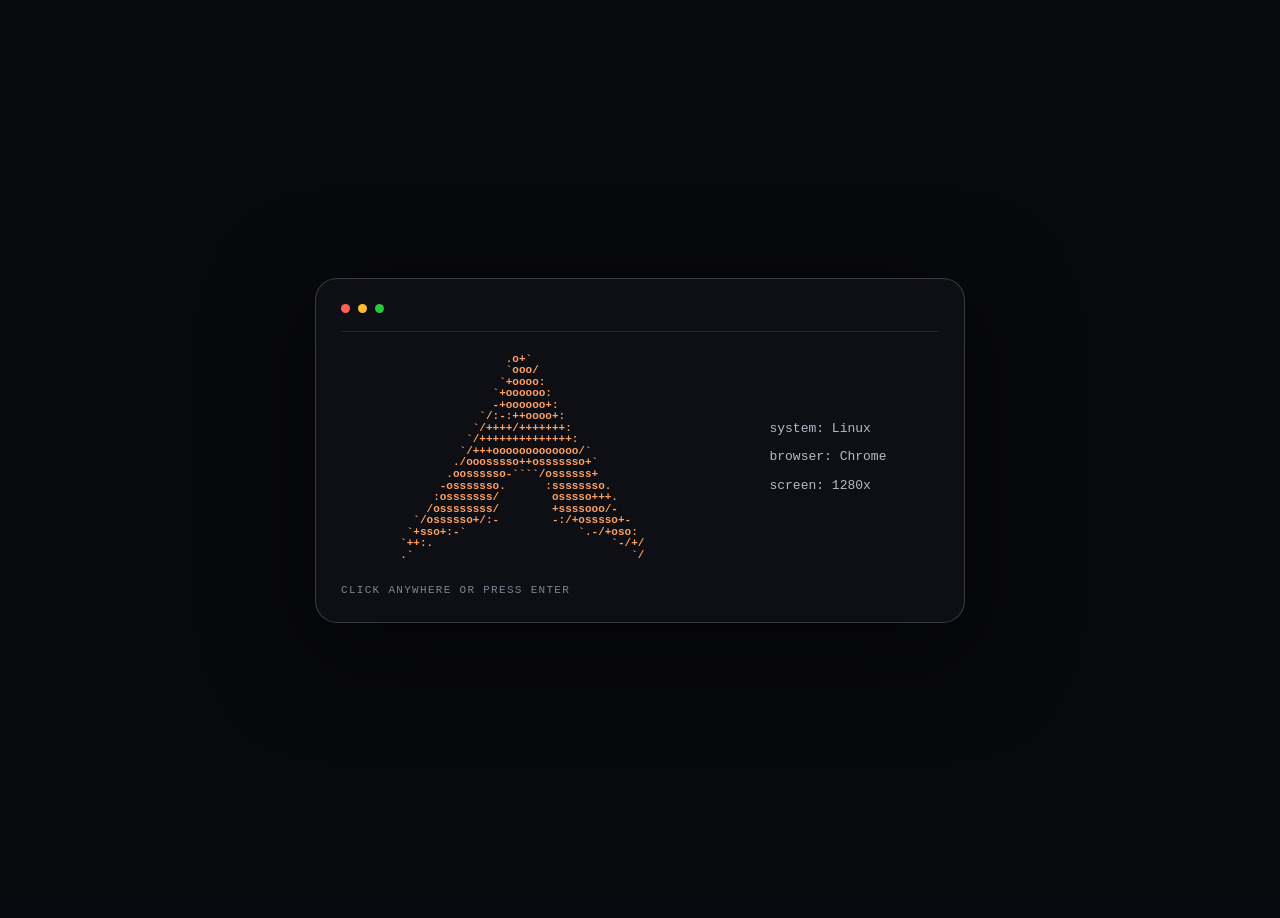
==== index.html @ e975f7ea "Add files via upload" ====
<!DOCTYPE html>
<html lang="ru">
<head>
  <meta charset="UTF-8" />
  <meta name="viewport" content="width=device-width, initial-scale=1.0" />
  <meta name="theme-color" content="#0d0e13" />
  <title>KW1KX — Portfolio</title>
  <link rel="preconnect" href="https://fonts.googleapis.com">
  <link rel="preconnect" href="https://fonts.gstatic.com" crossorigin>
  <link href="https://fonts.googleapis.com/css2?family=Inter:wght@400;500;600;700;800&display=swap" rel="stylesheet">
  <link rel="stylesheet" href="style.css" />
</head>
<body>
  <div id="boot" class="boot-screen">
    <div class="terminal">
      <div class="terminal-dots"><i></i><i></i><i></i></div>
      <div class="terminal-line"></div>
      <div class="boot-content">
<pre class="ascii" aria-hidden="true">
                 .o+`
                 `ooo/
                `+oooo:
               `+oooooo:
               -+oooooo+:
             `/:-:++oooo+:
            `/++++/+++++++:
           `/++++++++++++++:
          `/+++ooooooooooooo/`
         ./ooosssso++osssssso+`
        .oossssso-````/ossssss+
       -osssssso.      :ssssssso.
      :osssssss/        osssso+++.
     /ossssssss/        +ssssooo/-
   `/ossssso+/:-        -:/+osssso+-
  `+sso+:-`                 `.-/+oso:
 `++:.                           `-/+/
 .`                                 `/
</pre>
     <div class="system-info">
  <div id="system"></div>
  <div id="browser"></div>
  <div id="screen"></div>
  <div id="language"></div>
</div>
      </div>
      <div class="boot-hint">CLICK ANYWHERE OR PRESS ENTER</div>
    </div>
  </div>

  <main class="page">
    <section class="hero card">
      <div class="hero-glow glow-one"></div>
      <div class="hero-glow glow-two"></div>
      <div class="avatar-ring">
        <img src="assets/photo_2026-09-13_06-28-17.jpg" alt="Avatar" id="avatar">
      </div>
      <div class="hero-text">
        <h1><span>kw1kx</span></h1>
        <p>&lt; <strong>Developer</strong> / Student &gt;</p>
      </div>
    </section>

    <section class="grid">
      <article class="card quote-card">
        <div class="quote-mark">“</div>
        <h2>My code works, I don't<br>know why.</h2>
      </article>

      <article class="card about-card">
        <div class="section-title">// ABOUT ME</div>
        <div class="info-row"><span>Identity</span><b>kw1kx</b></div>
        <div class="info-row"><span>Location</span><b>Russia</b></div>
        <div class="info-row"><span>Stack</span><b>Python, C#</b></div>
      </article>
    </section>

    <section class="links">
      <a class="link-card card" href="https://t.me/kw1kxx" target="_blank" rel="noopener">
        <span class="link-icon">➤</span><b>Telegram</b><span class="arrow">↗</span>
      </a>
      <a class="link-card card" href="https://github.com/kw1kx" target="_blank" rel="noopener">
        <span class="link-icon">●</span><b>GitHub</b><span class="arrow">↗</span>
      </a>
<a class="link-card card" href="https://www.tiktok.com/@kw1kx" target="_blank" rel="noopener">
  <span class="link-icon tiktok-icon">
    <svg viewBox="0 0 24 24" aria-hidden="true">
      <path d="M19.59 6.69a4.83 4.83 0 0 1-3.77-3.77V2h-3.45v13.67a2.89 2.89 0 1 1-2.89-2.89c.32 0 .63.05.92.15v-3.52a6.37 6.37 0 1 0 5.42 6.29V8.78a8.27 8.27 0 0 0 4.83 1.56V6.9a4.84 4.84 0 0 1-1.06-.21z"/>
    </svg>
  </span>
  <b>TikTok</b>
  <span class="arrow">↗</span>
</a>
    </section>

    <footer>© 2026 @KW1KX</footer>
  </main>

  <script src="script.js"></script>
</body>
</html>
---- style.css ----
*{
  box-sizing:border-box
}

:root{
  --bg:#090a0f;
  --card:#15171d;
  --border:rgba(255,255,255,.14);
  --text:#f5f5f7;
  --muted:#8c909d;
  --accent:#ffad75;
  --accent2:#ff8d4d
}

html,body{
  margin:0;
  min-height:100%;
  font-family:Inter,system-ui,sans-serif;
  background:var(--bg);
  color:var(--text)
}

body{
  overflow-x:hidden
}

body:before{
  content:"";
  position:fixed;
  inset:0;
  pointer-events:none;
  background:
    radial-gradient(circle at 8% 5%,rgba(255,151,100,.13),transparent 23%),
    radial-gradient(circle at 83% 9%,rgba(255,151,100,.12),transparent 22%),
    radial-gradient(circle at 8% 58%,rgba(91,70,255,.16),transparent 17%),
    radial-gradient(circle at 93% 78%,rgba(48,55,120,.12),transparent 25%)
}

/* ===== ОСНОВНАЯ СТРАНИЦА ===== */

.page{
  width:min(960px,calc(100% - 32px));
  min-height:100vh;
  margin:auto;
  padding:36px 0;

  display:flex;
  flex-direction:column;
  justify-content:center;

  opacity:0;
  transform:translateY(18px);
  transition:opacity .8s ease,transform .8s ease
}

.page.show{
  opacity:1;
  transform:none
}

/* ===== КАРТОЧКИ ===== */

.card{
  position:relative;
  background:linear-gradient(
    145deg,
    rgba(27,29,35,.96),
    rgba(16,17,22,.96)
  );
  border:1px solid var(--border);
  border-radius:25px;
  box-shadow:0 18px 60px rgba(0,0,0,.24);
  overflow:hidden
}

/* ===== HERO ===== */

.hero{
  height:330px;
  display:flex;
  align-items:center;
  padding:45px 52px;
  gap:38px
}

.hero-glow{
  position:absolute;
  border-radius:50%;
  filter:blur(2px);
  pointer-events:none
}

.glow-one{
  width:310px;
  height:310px;
  right:-90px;
  top:-150px;
  background:rgba(255,171,130,.16)
}

.glow-two{
  width:230px;
  height:230px;
  left:-130px;
  bottom:-160px;
  background:rgba(102,75,255,.25)
}

/* ===== АВАТАР ===== */

.avatar-ring{
  width:205px;
  height:205px;
  min-width:205px;
  border-radius:50%;
  position:relative;
  display:grid;
  place-items:center
}

.avatar-ring:before,
.avatar-ring:after{
  content:"";
  position:absolute;
  border:1px solid rgba(255,166,112,.72);
  border-radius:50%;
  animation:avatarSpin 10s linear infinite
}

.avatar-ring:before{
  inset:-11px;
  border-right-color:transparent
}

.avatar-ring:after{
  inset:-21px;
  border-left-color:transparent;
  border-bottom-color:transparent;
  animation-direction:reverse
}

@keyframes avatarSpin{
  from{
    transform:rotate(0deg)
  }

  to{
    transform:rotate(360deg)
  }
}

.avatar-ring img{
  width:155px;
  height:155px;
  border-radius:50%;
  object-fit:cover;
  position:relative;
  z-index:2;
  background:#eee
}

/* ===== ТЕКСТ ===== */

.hero-text{
  position:relative;
  z-index:2
}

.hero h1{
  font-size:76px;
  line-height:.95;
  letter-spacing:-5px;
  margin:0 0 30px;
  font-weight:800
}

.hero h1 span{
  background:linear-gradient(
    100deg,
    #fff 25%,
    #ffb47f 75%,
    #ff914f
  );
  -webkit-background-clip:text;
  background-clip:text;
  color:transparent
}

.hero p{
  font-size:18px;
  color:#c5c7cf;
  margin:0
}

.hero p strong{
  color:var(--accent)
}

/* ===== НИЖНИЕ БЛОКИ ===== */

.grid{
  display:grid;
  grid-template-columns:1.25fr .85fr;
  gap:18px;
  margin-top:18px
}

.quote-card{
  min-height:252px;
  padding:70px 28px 35px
}

.quote-mark{
  position:absolute;
  left:28px;
  top:25px;
  color:var(--accent);
  font-size:54px;
  font-weight:800
}

.quote-card h2{
  font-size:36px;
  line-height:1.35;
  letter-spacing:-1.8px;
  margin:5px 0;
  font-weight:700
}

.about-card{
  padding:28px
}

.section-title{
  font-size:12px;
  letter-spacing:2px;
  color:#8f94a3;
  margin-bottom:18px
}

.info-row{
  height:48px;
  border:1px solid rgba(255,255,255,.09);
  border-radius:16px;
  padding:0 15px;
  display:flex;
  align-items:center;
  justify-content:space-between;
  margin-top:9px;
  color:#858a98;
  font-size:13px
}

.info-row b{
  color:#e5e6eb;
  font-size:13px
}

/* ===== ССЫЛКИ ===== */

.links{
  display:grid;
  grid-template-columns:repeat(3,1fr);
  gap:18px;
  margin-top:18px
}

.link-card{
  height:66px;
  padding:0 22px;
  display:flex;
  align-items:center;
  gap:13px;
  text-decoration:none;
  color:var(--text);
  transition:
    transform .2s,
    border-color .2s,
    background .2s
}

.link-card:hover{
  transform:translateY(-3px);
  border-color:rgba(255,174,126,.45);
  background:#1a1c22
}

.link-icon{
  color:var(--accent);
  font-weight:800;
  font-size:19px;
  width:20px;
  text-align:center
}

.arrow{
  margin-left:auto;
  color:var(--accent);
  font-size:19px
}

/* ===== FOOTER ===== */

footer{
  font-size:11px;
  letter-spacing:1.3px;
  color:#656a78;
  margin-top:22px
}

/* ===== BOOT SCREEN ===== */

.boot-screen{
  position:fixed;
  z-index:100;
  inset:0;
  background:#08090d;
  display:grid;
  place-items:center;
  transition:
    opacity .65s ease,
    visibility .65s ease
}

.boot-screen.hide{
  opacity:0;
  visibility:hidden
}

.terminal{
  width:min(650px,calc(100% - 34px));
  min-height:345px;
  border:1px solid rgba(255,255,255,.18);
  border-radius:22px;
  background:#0d0f15;
  box-shadow:0 25px 100px rgba(0,0,0,.55);
  padding:25px;
  position:relative
}

.terminal-dots{
  display:flex;
  gap:8px
}

.terminal-dots i{
  width:9px;
  height:9px;
  border-radius:50%;
  display:block
}

.terminal-dots i:nth-child(1){
  background:#ff5f56
}

.terminal-dots i:nth-child(2){
  background:#ffbd2e
}

.terminal-dots i:nth-child(3){
  background:#27c93f
}

.terminal-line{
  height:1px;
  background:rgba(255,255,255,.1);
  margin-top:18px
}

.boot-content{
  display:flex;
  align-items:center;
  justify-content:space-around;
  gap:20px;
  margin-top:22px
}

.ascii{
  font:700 11px/1.05 monospace;
  color:#ff9f62;
  margin:0
}

.system-info{
  font:13px/2.2 monospace;
  color:#b6bac7
}

.system-info span{
  color:#ff9f62
}

.system-info b{
  color:#e8e9ed;
  font-weight:500
}

.boot-hint{
  position:absolute;
  left:25px;
  bottom:26px;
  color:#7d8495;
  font:11px monospace;
  letter-spacing:1.3px
}

/* ===== ТЕЛЕФОН ===== */

@media(max-width:760px){

  .page{
    width:calc(100% - 20px);
    min-height:auto;
    margin:0 auto;
    padding:14px 0
  }

  .hero{
    height:auto;
    min-height:330px;
    padding:55px 25px 45px;
    flex-direction:column;
    justify-content:center;
    text-align:center;
    gap:32px
  }

  .avatar-ring{
    width:165px;
    height:165px;
    min-width:165px
  }

  .avatar-ring img{
    width:125px;
    height:125px
  }

  .hero h1{
    font-size:50px;
    letter-spacing:-3px;
    margin-bottom:20px
  }

  .grid{
    grid-template-columns:1fr
  }

  .quote-card{
    min-height:210px;
    padding:58px 24px 25px
  }

  .quote-card h2{
    font-size:28px
  }

  .links{
    grid-template-columns:1fr
  }

  .boot-content{
    align-items:flex-start
  }

  .ascii{
    font-size:8px
  }

  .system-info{
    font-size:11px
  }
}
.tiktok-icon{
  display:flex;
  align-items:center;
  justify-content:center;
}

.tiktok-icon svg{
  width:19px;
  height:19px;
  fill:currentColor;
}
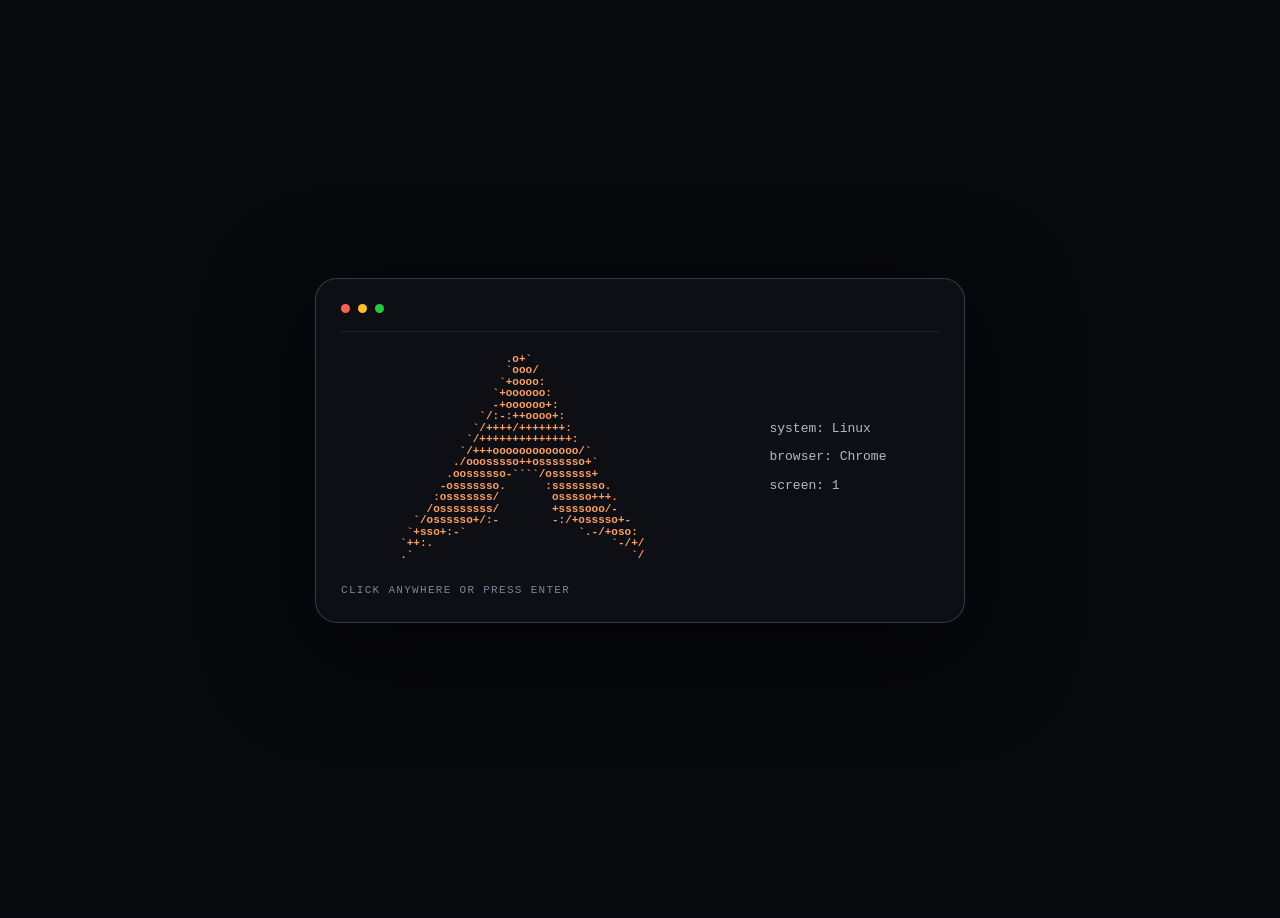
==== commit 15463bb4: "Update index.html" ====
--- a/index.html
+++ b/index.html
@@ -52,7 +52,7 @@
       <div class="hero-glow glow-one"></div>
       <div class="hero-glow glow-two"></div>
       <div class="avatar-ring">
-        <img src="assets/photo_2026-09-13_06-28-17.jpg" alt="Avatar" id="avatar">
+        <img src="photo_2026-09-13_06-28-17.jpg" alt="Avatar" id="avatar">
       </div>
       <div class="hero-text">
         <h1><span>kw1kx</span></h1>
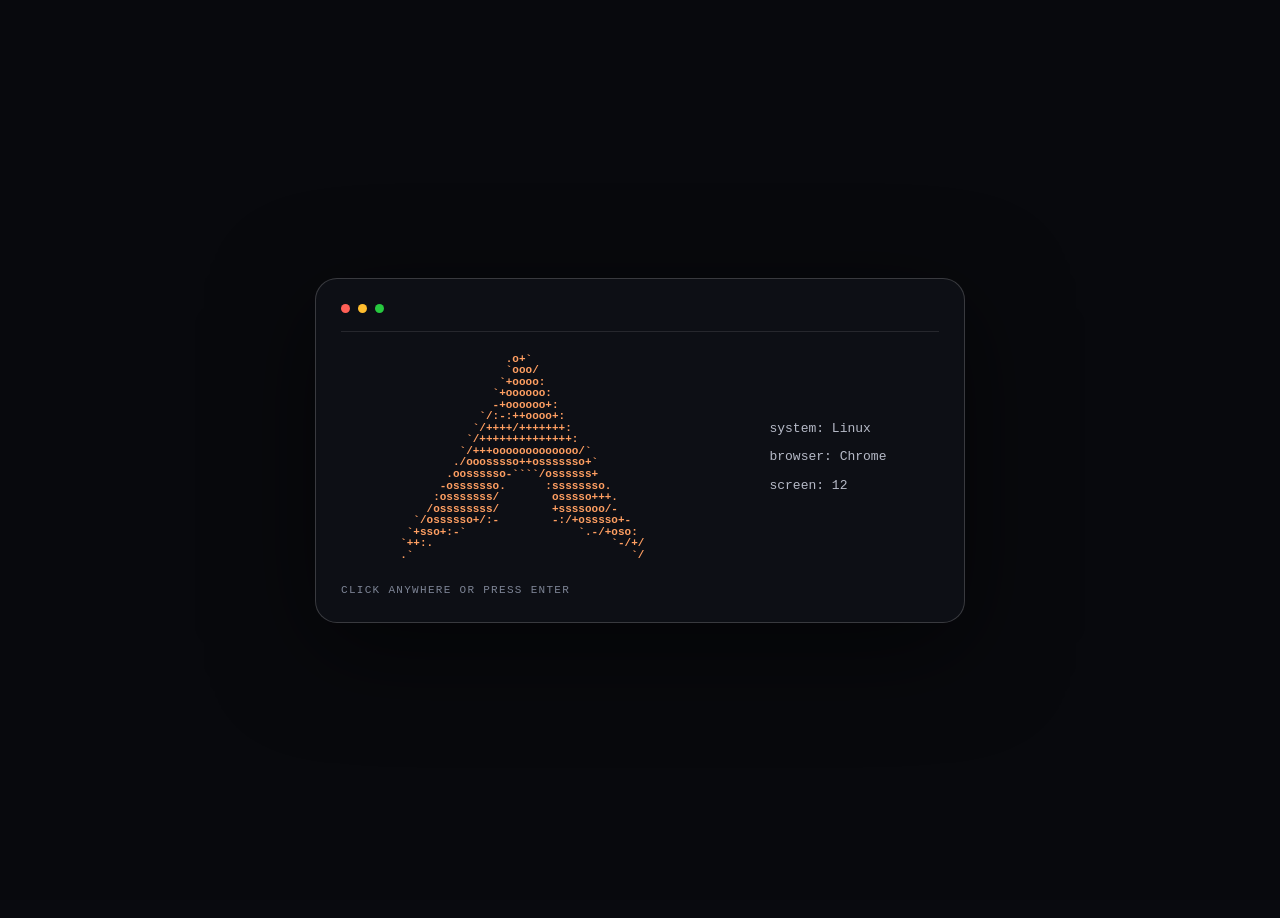
==== commit 766d7f5b: "Update index.html" ====
--- a/index.html
+++ b/index.html
@@ -1,4 +1,5 @@
 <!DOCTYPE html>
+
 <html lang="ru">
 <head>
   <meta charset="UTF-8" />
@@ -30,18 +31,18 @@
         .oossssso-````/ossssss+
        -osssssso.      :ssssssso.
       :osssssss/        osssso+++.
-     /ossssssss/        +ssssooo/-
+     /ossssssss/        +ssssooo/- 
    `/ossssso+/:-        -:/+osssso+-
   `+sso+:-`                 `.-/+oso:
  `++:.                           `-/+/
  .`                                 `/
 </pre>
-     <div class="system-info">
-  <div id="system"></div>
-  <div id="browser"></div>
-  <div id="screen"></div>
-  <div id="language"></div>
-</div>
+        <div class="system-info">
+          <div id="system"></div>
+          <div id="browser"></div>
+          <div id="screen"></div>
+          <div id="language"></div>
+        </div>
       </div>
       <div class="boot-hint">CLICK ANYWHERE OR PRESS ENTER</div>
     </div>
@@ -51,50 +52,62 @@
     <section class="hero card">
       <div class="hero-glow glow-one"></div>
       <div class="hero-glow glow-two"></div>
-      <div class="avatar-ring">
-        <img src="photo_2026-09-13_06-28-17.jpg" alt="Avatar" id="avatar">
-      </div>
-      <div class="hero-text">
-        <h1><span>kw1kx</span></h1>
-        <p>&lt; <strong>Developer</strong> / Student &gt;</p>
-      </div>
-    </section>
 
-    <section class="grid">
-      <article class="card quote-card">
-        <div class="quote-mark">“</div>
-        <h2>My code works, I don't<br>know why.</h2>
-      </article>
+```
+  <div class="avatar-ring">
+    <img src="photo_2026-09-13_06-28-17.jpg" alt="Avatar" id="avatar">
+  </div>
 
-      <article class="card about-card">
-        <div class="section-title">// ABOUT ME</div>
-        <div class="info-row"><span>Identity</span><b>kw1kx</b></div>
-        <div class="info-row"><span>Location</span><b>Russia</b></div>
-        <div class="info-row"><span>Stack</span><b>Python, C#</b></div>
-      </article>
-    </section>
+  <div class="hero-text">
+    <h1><span>kw1kx</span></h1>
+    <p>&lt; <strong>Developer</strong> / Student &gt;</p>
+  </div>
+</section>
 
-    <section class="links">
-      <a class="link-card card" href="https://t.me/kw1kxx" target="_blank" rel="noopener">
-        <span class="link-icon">➤</span><b>Telegram</b><span class="arrow">↗</span>
-      </a>
-      <a class="link-card card" href="https://github.com/kw1kx" target="_blank" rel="noopener">
-        <span class="link-icon">●</span><b>GitHub</b><span class="arrow">↗</span>
-      </a>
-<a class="link-card card" href="https://www.tiktok.com/@kw1kx" target="_blank" rel="noopener">
-  <span class="link-icon tiktok-icon">
-    <svg viewBox="0 0 24 24" aria-hidden="true">
-      <path d="M19.59 6.69a4.83 4.83 0 0 1-3.77-3.77V2h-3.45v13.67a2.89 2.89 0 1 1-2.89-2.89c.32 0 .63.05.92.15v-3.52a6.37 6.37 0 1 0 5.42 6.29V8.78a8.27 8.27 0 0 0 4.83 1.56V6.9a4.84 4.84 0 0 1-1.06-.21z"/>
-    </svg>
-  </span>
-  <b>TikTok</b>
-  <span class="arrow">↗</span>
-</a>
-    </section>
+<section class="grid">
+  <article class="card quote-card">
+    <div class="quote-mark">“</div>
+    <h2>My code works, I don't<br>know why.</h2>
+  </article>
 
-    <footer>© 2026 @KW1KX</footer>
+  <article class="card about-card">
+    <div class="section-title">// ABOUT ME</div>
+    <div class="info-row"><span>Identity</span><b>kw1kx</b></div>
+    <div class="info-row"><span>Location</span><b>Russia</b></div>
+    <div class="info-row"><span>Stack</span><b>Python, C#</b></div>
+  </article>
+</section>
+
+<section class="links">
+  <a class="link-card card" href="https://t.me/kw1kxx" target="_blank" rel="noopener">
+    <span class="link-icon">➤</span>
+    <b>Telegram</b>
+    <span class="arrow">↗</span>
+  </a>
+
+  <a class="link-card card" href="https://github.com/kw1kx" target="_blank" rel="noopener">
+    <span class="link-icon">●</span>
+    <b>GitHub</b>
+    <span class="arrow">↗</span>
+  </a>
+
+  <a class="link-card card" href="https://www.tiktok.com/@kw1kx" target="_blank" rel="noopener">
+    <span class="link-icon tiktok-icon">
+      <svg viewBox="0 0 24 24" aria-hidden="true">
+        <path d="M19.59 6.69a4.83 4.83 0 0 1-3.77-3.77V2h-3.45v13.67a2.89 2.89 0 1 1-2.89-2.89c.32 0 .63.05.92.15v-3.52a6.37 6.37 0 1 0 5.42 6.29V8.78a8.27 8.27 0 0 0 4.83 1.56V6.9a4.84 4.84 0 0 1-1.06-.21z"/>
+      </svg>
+    </span>
+    <b>TikTok</b>
+    <span class="arrow">↗</span>
+  </a>
+</section>
+
+<footer>© 2026 @KW1KX</footer>
+```
+
   </main>
 
   <script src="script.js"></script>
+
 </body>
 </html>
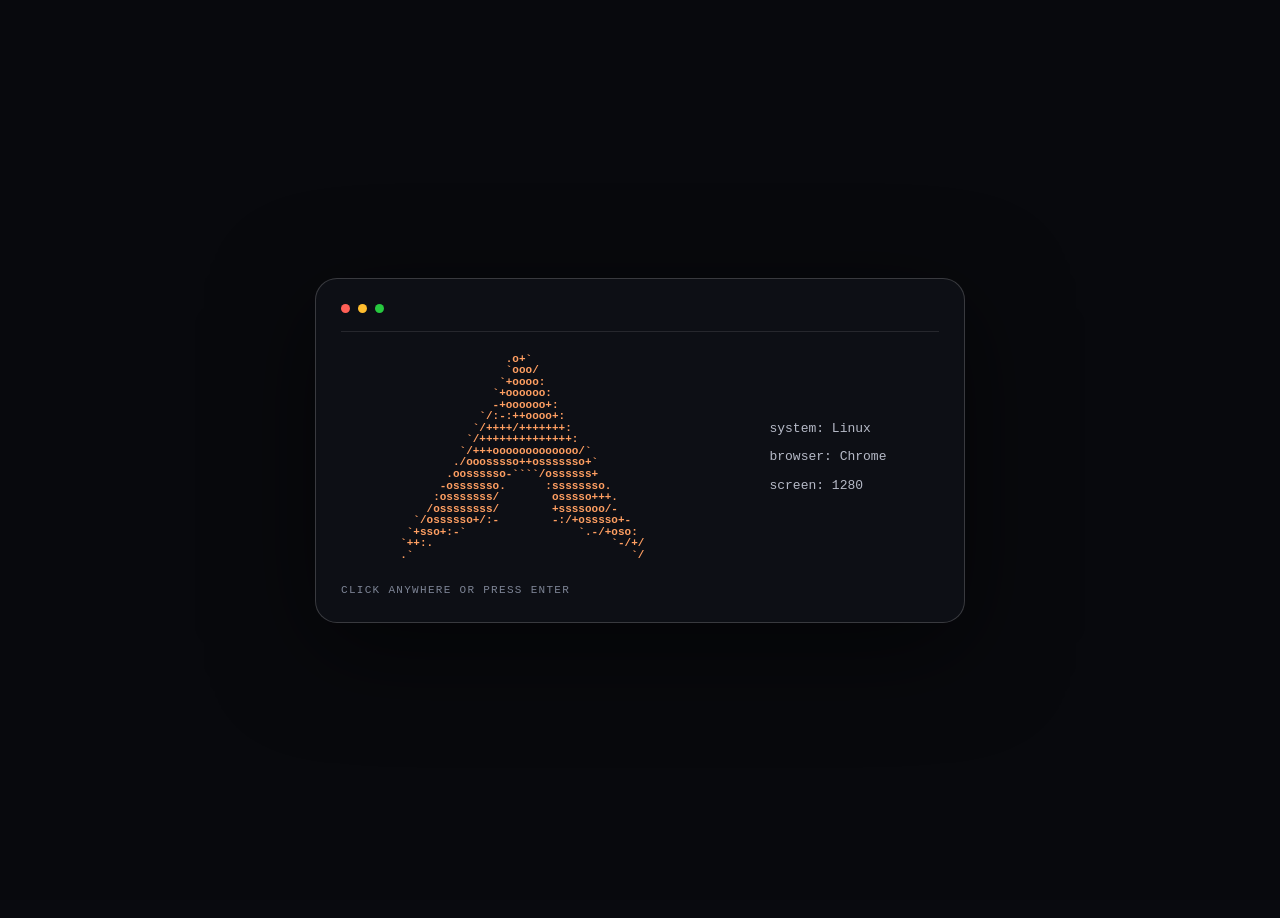
==== commit 068b8459: "Update index.html" ====
--- a/index.html
+++ b/index.html
@@ -53,7 +53,6 @@
       <div class="hero-glow glow-one"></div>
       <div class="hero-glow glow-two"></div>
 
-```
   <div class="avatar-ring">
     <img src="photo_2026-09-13_06-28-17.jpg" alt="Avatar" id="avatar">
   </div>
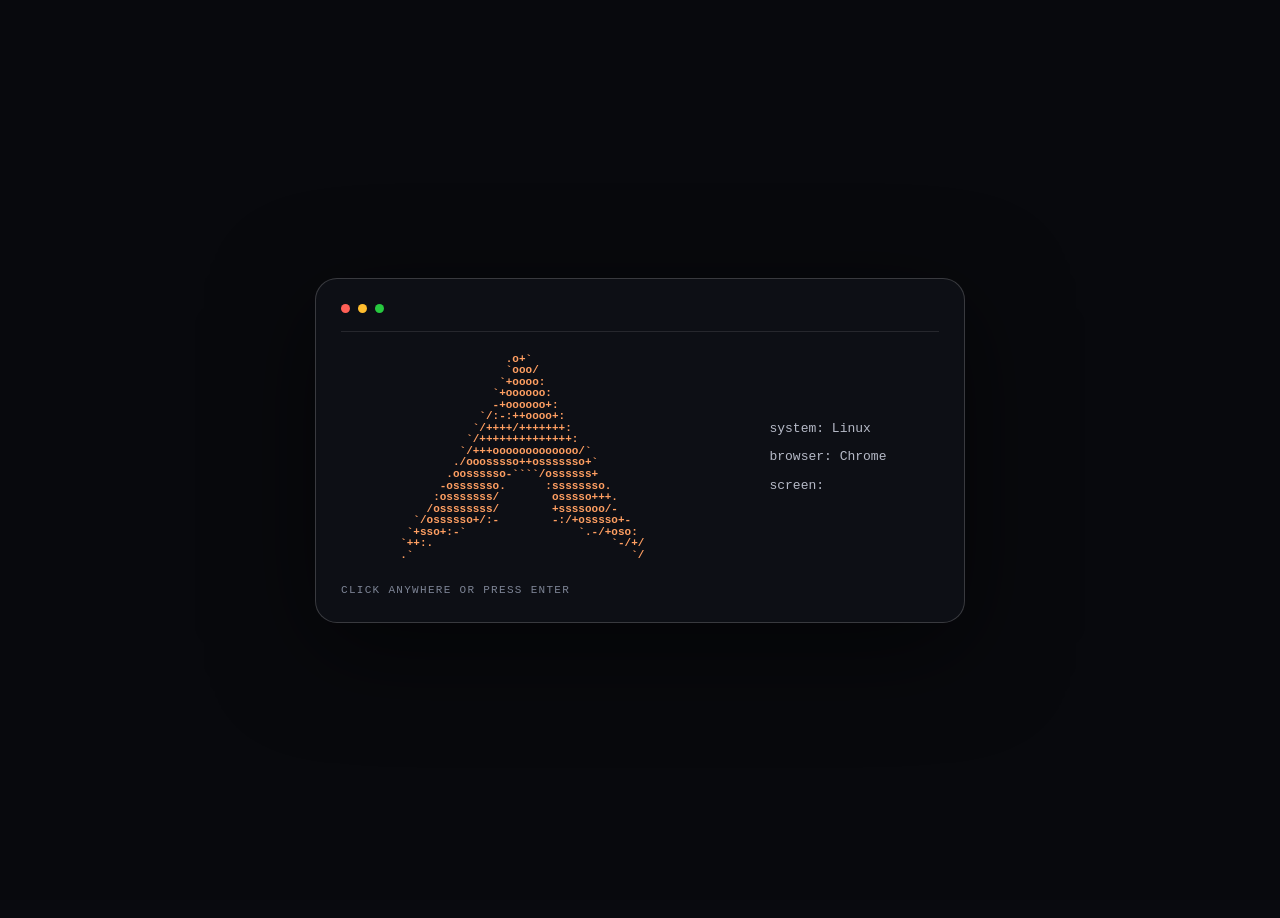
==== commit a68f71fb: "Update index.html" ====
--- a/index.html
+++ b/index.html
@@ -52,7 +52,6 @@
     <section class="hero card">
       <div class="hero-glow glow-one"></div>
       <div class="hero-glow glow-two"></div>
-
   <div class="avatar-ring">
     <img src="photo_2026-09-13_06-28-17.jpg" alt="Avatar" id="avatar">
   </div>
@@ -102,7 +101,7 @@
 </section>
 
 <footer>© 2026 @KW1KX</footer>
-```
+
 
   </main>
 
